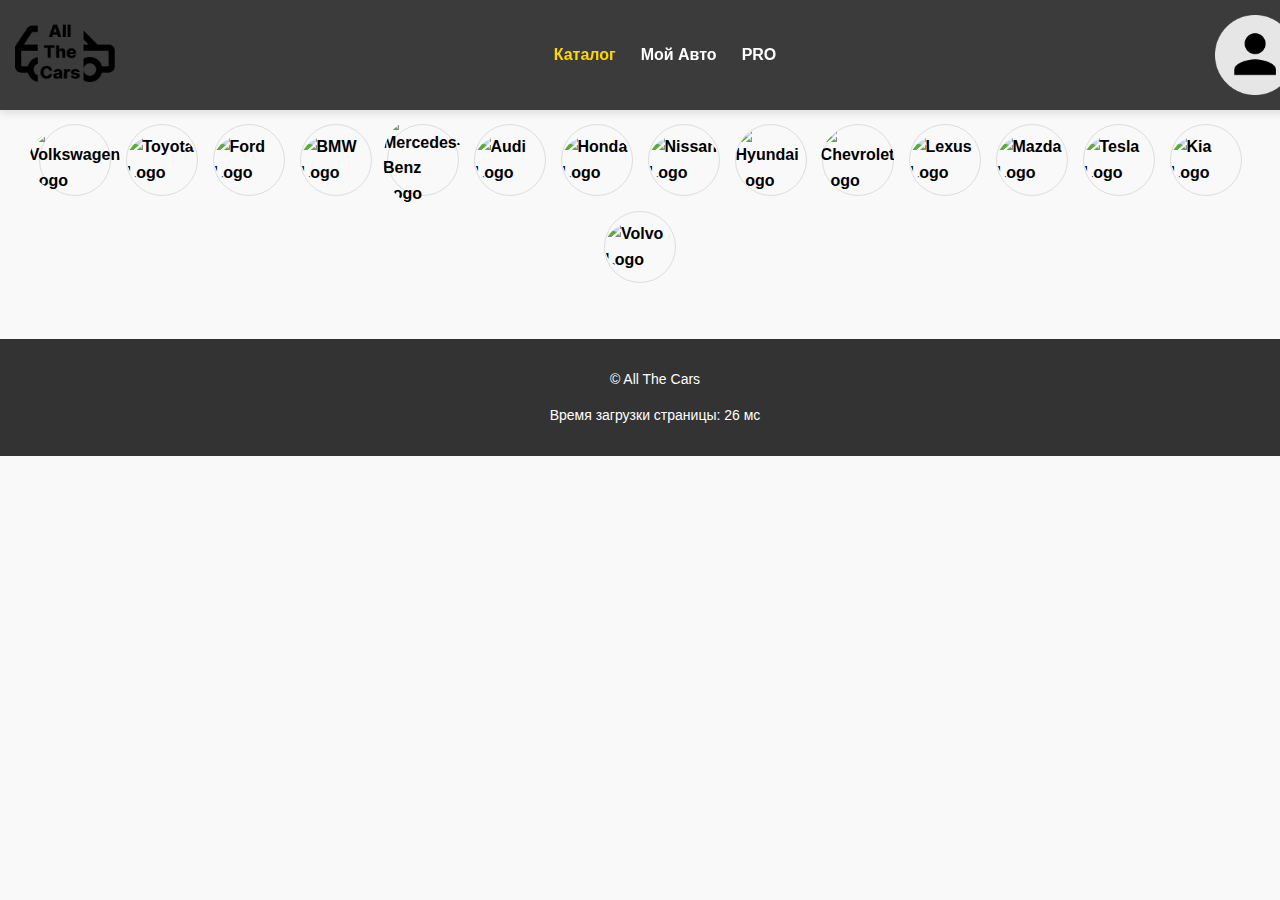
==== catalog.html @ 40840b54 "lab4" ====
<!DOCTYPE html>
<html lang="ru">
<head>
    <meta charset="UTF-8">
    <title>Каталог автомобилей</title>
    <link rel="stylesheet" href="styles.css">
    <script src="scripts/main.js" defer></script>
</head>
<body>
<header>
    <a href="index.html">
        <img src="Group%203.png" width="100" alt="Site logo">
    </a>
    <nav>
        <a href="catalog.html" class="active">Каталог</a>
        <a href="mycar.html">Мой Авто</a>
        <a href="pro.html">PRO</a>
    </nav>
    <img src="Group%201.png" width="80" alt="Avatar">
</header>
<main>
    <section>
        <h2>Выберите марку автомобиля</h2>
        <ul>
            <li><a href="volkswagen.html"><img src="https://cf-cdn-v6.volkswagen.at/media/Theme_MetaTags_OpenGraphImage_Component/40760-metaTags-ogImage/dh-1200-23ade3/2e1de91b/1714453782/VW_nbdLogo_reg_darkblue_digital_sRGB_1000px.png" width="50" alt="Volkswagen Logo"></a></li>
            <li><a href="toyota.html"><img src="https://www.batoturon.beget.app/uploads/1721655426225-toyota2.png" width="50" alt="Toyota Logo"></a></li>
            <li><a href="ford.html"><img src="https://1000logos.net/wp-content/uploads/2021/04/Ford-logo.png" width="50" alt="Ford Logo"></a></li>
            <li><a href="bmw.html"><img src="https://1000logos.net/wp-content/uploads/2021/05/BMW-logo.png" width="50" alt="BMW Logo"></a></li>
            <li><a href="mercedes.html"><img src="https://1000logos.net/wp-content/uploads/2021/06/Mercedes-Benz-logo.png" width="50" alt="Mercedes-Benz Logo"></a></li>
            <li><a href="audi.html"><img src="https://1000logos.net/wp-content/uploads/2018/01/Audi-Logo.png" width="50" alt="Audi Logo"></a></li>
            <li><a href="honda.html"><img src="https://1000logos.net/wp-content/uploads/2017/01/Honda-logo.png" width="50" alt="Honda Logo"></a></li>
            <li><a href="nissan.html"><img src="https://1000logos.net/wp-content/uploads/2021/04/Nissan-logo.png" width="50" alt="Nissan Logo"></a></li>
            <li><a href="hyundai.html"><img src="https://1000logos.net/wp-content/uploads/2017/03/Hyundai-Logo.png" width="50" alt="Hyundai Logo"></a></li>
            <li><a href="chevrolet.html"><img src="https://1000logos.net/wp-content/uploads/2018/01/Chevrolet-logo.png" width="50" alt="Chevrolet Logo"></a></li>
            <li><a href="lexus.html"><img src="https://1000logos.net/wp-content/uploads/2020/03/Lexus-Logo.png" width="50" alt="Lexus Logo"></a></li>
            <li><a href="mazda.html"><img src="https://1000logos.net/wp-content/uploads/2017/01/Mazda-logo.png" width="50" alt="Mazda Logo"></a></li>
            <li><a href="tesla.html"><img src="https://1000logos.net/wp-content/uploads/2017/03/Tesla-Logo.png" width="50" alt="Tesla Logo"></a></li>
            <li><a href="kia.html"><img src="https://1000logos.net/wp-content/uploads/2018/12/KIA-logo.png" width="50" alt="Kia Logo"></a></li>
            <li><a href="volvo.html"><img src="https://1000logos.net/wp-content/uploads/2017/05/Volvo-Logo.png" width="50" alt="Volvo Logo"></a></li>
        </ul>
    </section>
</main>
<footer>
    <p>&copy; All The Cars</p>
</footer>
</body>
</html>
---- styles.css ----
body {
    font-family: 'Roboto', sans-serif;
    background-color: #f9f9f9;
    color: #333;
    margin: 0;
    padding: 0;
    line-height: 1.6;
}

header {
    display: flex;
    justify-content: space-between;
    align-items: center;
    background-color: #3b3b3b;
    color: #fff;
    padding: 15px;
    box-shadow: 0 4px 8px rgba(0, 0, 0, 0.1);
    position: fixed;
    top: 0;
    width: 100%;
    z-index: 1000;
}

header nav {
    display: flex;
    gap: 25px;
}

header img {
    max-width: 100px;
}

nav a {
    text-decoration: none;
    color: #fff;
    font-weight: 600;
    font-size: 1rem;
}

nav a:hover {
    color: #FFD700;
    text-decoration: underline;
}

nav a.active {
    color: #FFD700;
}

.main-banner {
    background-color: #ffffff;
    padding: 30px;
    margin: 100px auto 20px;
    text-align: center;
    border-radius: 10px;
    box-shadow: 0 4px 10px rgba(0, 0, 0, 0.1);
    max-width: 800px;
}

.main-banner h1 {
    font-size: 2rem;
    font-weight: 700;
    color: #4e4e4e;
    margin-bottom: 10px;
}

.main-banner blockquote {
    font-size: 1.2rem;
    font-style: italic;
    color: #555;
    margin-top: 15px;
}

section {
    padding: 20px;
    margin: 20px 0;
}

section a {
    color: #000;
    text-decoration: none;
    font-weight: bold;
}

section h2 {
    font-size: 1.75rem;
    color: #333;
    font-weight: bold;
    text-align: center;
    margin-bottom: 15px;
    text-decoration: none;
}


ul {
    display: flex;
    flex-wrap: wrap;
    gap: 15px;
    list-style: none;
    padding: 0;
    justify-content: center;
}

ul li {
    border: 1px solid #ddd;
    border-radius: 50%;
    width: 70px;
    height: 70px;
    display: flex;
    align-items: center;
    justify-content: center;
    transition: transform 0.3s, box-shadow 0.3s;
}

ul li:hover {
    transform: scale(1.1);
    box-shadow: 0 4px 8px rgba(0, 0, 0, 0.2);
}

ul img {
    width: 100%;
    height: 100%;
    border-radius: 50%;
    object-fit: cover;
}

aside {
    background-color: #FFD700;
    padding: 15px;
    border-radius: 5px;
    font-style: italic;
    margin: 20px 0;
    color: #333;
    text-align: center;
}

.table-grid {
    width: 100%;
    border-collapse: collapse;
    margin: auto;
    max-width: 800px;
    background-color: #fff;
    box-shadow: 0 4px 8px rgba(0, 0, 0, 0.1);
}

thead th {
    background-color: #323232;
    color: #fff;
    padding: 10px;
    text-align: center;
    font-weight: bold;
}

tbody tr {
    background-color: #f9f9f9;
}

tbody tr:nth-child(even) {
    background-color: #fff;
}

tbody td {
    padding: 10px;
    border: 1px solid #ddd;
    text-align: center;
}

footer {
    background-color: #333;
    color: #fff;
    padding: 15px;
    text-align: center;
    font-size: 0.875rem;
    position: relative;
    bottom: 0;
    width: 100%;
}

/* Мобильные  */
@media screen and (max-width: 600px) {
    nav a {
        font-size: 0.9rem;
    }

    header img,
    footer {
        display: none;
    }

    .main-banner h1 {
        font-size: 1.5rem;
    }

    ul li {
        width: 50px;
        height: 50px;
    }
}

@media screen and (min-width: 1200px) {
    .main-banner {
        max-width: 1200px;
    }
}
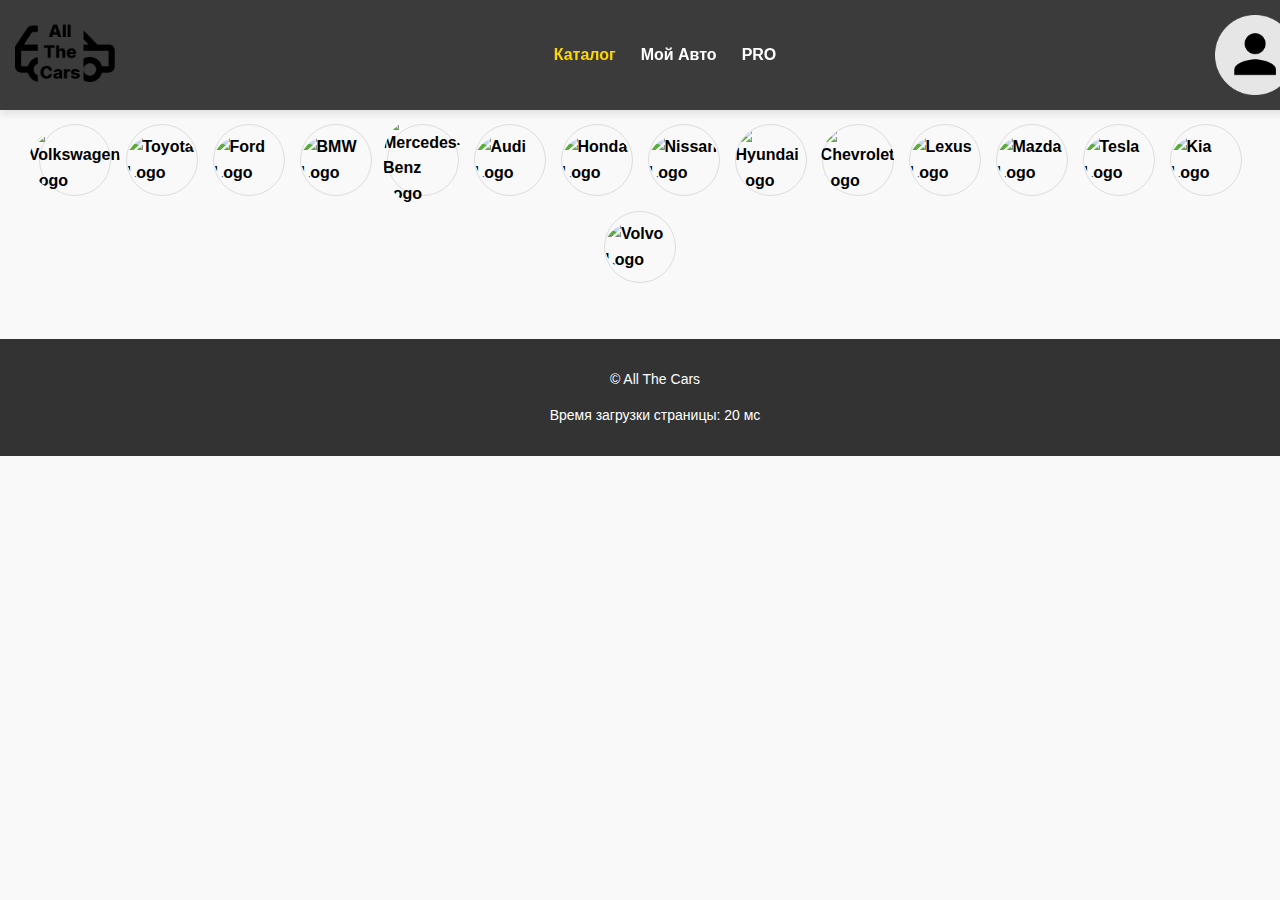
==== commit 796aa17c: "fix" ====
--- a/catalog.html
+++ b/catalog.html
@@ -12,7 +12,7 @@
         <img src="Group%203.png" width="100" alt="Site logo">
     </a>
     <nav>
-        <a href="catalog.html" class="active">Каталог</a>
+        <a href="catalog.html" >Каталог</a>
         <a href="mycar.html">Мой Авто</a>
         <a href="pro.html">PRO</a>
     </nav>
--- a/styles.css
+++ b/styles.css
@@ -37,6 +37,11 @@
     font-size: 1rem;
 }
 
+nav a.active {
+    color: #FFD700;
+    font-weight: bold;
+}
+
 nav a:hover {
     color: #FFD700;
     text-decoration: underline;
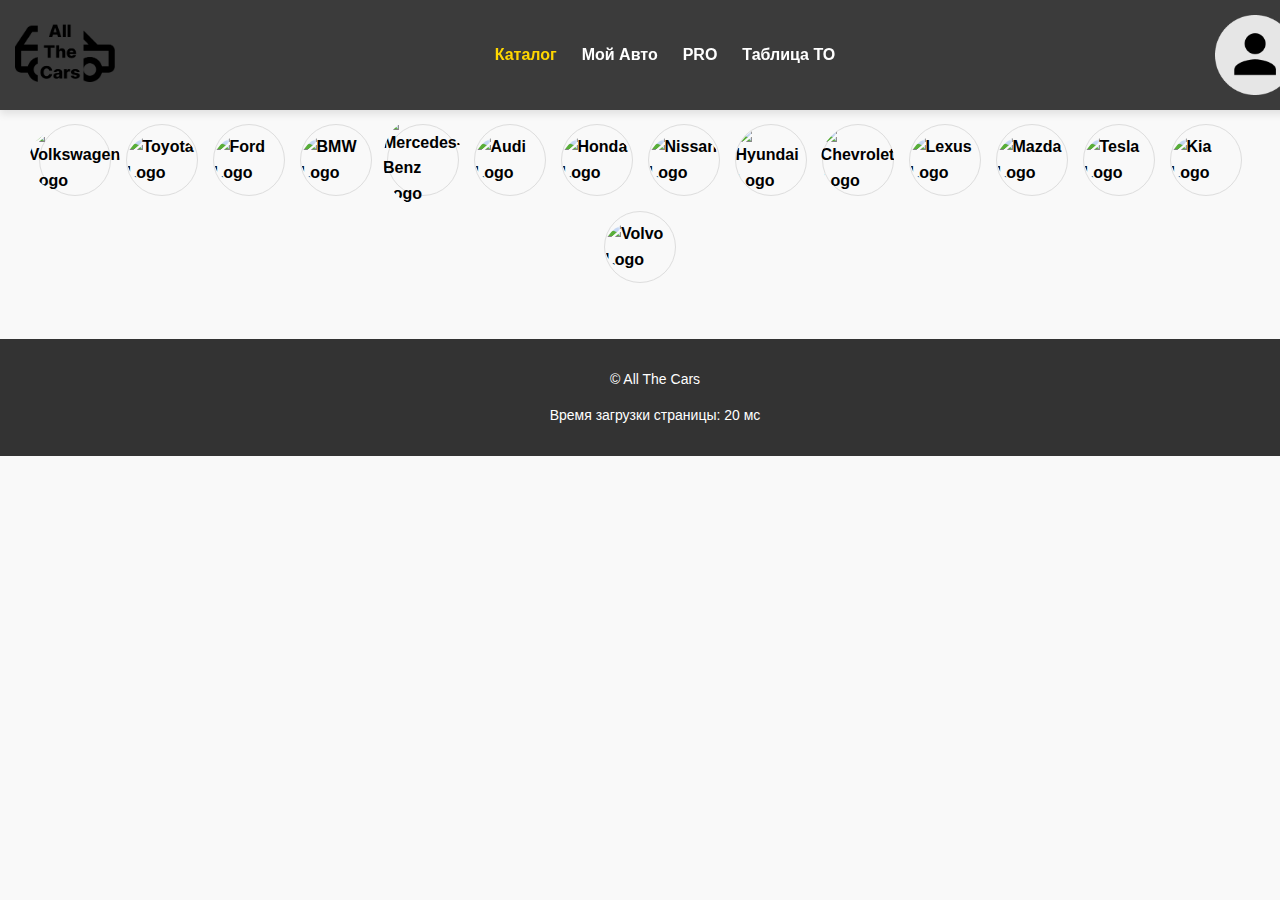
==== commit 72227d97: "lab5" ====
--- a/catalog.html
+++ b/catalog.html
@@ -12,9 +12,10 @@
         <img src="Group%203.png" width="100" alt="Site logo">
     </a>
     <nav>
-        <a href="catalog.html" >Каталог</a>
+        <a href="catalog.html">Каталог</a>
         <a href="mycar.html">Мой Авто</a>
         <a href="pro.html">PRO</a>
+        <a href="constructor.html">Таблица ТО</a>
     </nav>
     <img src="Group%201.png" width="80" alt="Avatar">
 </header>
@@ -22,21 +23,32 @@
     <section>
         <h2>Выберите марку автомобиля</h2>
         <ul>
-            <li><a href="volkswagen.html"><img src="https://cf-cdn-v6.volkswagen.at/media/Theme_MetaTags_OpenGraphImage_Component/40760-metaTags-ogImage/dh-1200-23ade3/2e1de91b/1714453782/VW_nbdLogo_reg_darkblue_digital_sRGB_1000px.png" width="50" alt="Volkswagen Logo"></a></li>
-            <li><a href="toyota.html"><img src="https://www.batoturon.beget.app/uploads/1721655426225-toyota2.png" width="50" alt="Toyota Logo"></a></li>
-            <li><a href="ford.html"><img src="https://1000logos.net/wp-content/uploads/2021/04/Ford-logo.png" width="50" alt="Ford Logo"></a></li>
-            <li><a href="bmw.html"><img src="https://1000logos.net/wp-content/uploads/2021/05/BMW-logo.png" width="50" alt="BMW Logo"></a></li>
-            <li><a href="mercedes.html"><img src="https://1000logos.net/wp-content/uploads/2021/06/Mercedes-Benz-logo.png" width="50" alt="Mercedes-Benz Logo"></a></li>
-            <li><a href="audi.html"><img src="https://1000logos.net/wp-content/uploads/2018/01/Audi-Logo.png" width="50" alt="Audi Logo"></a></li>
-            <li><a href="honda.html"><img src="https://1000logos.net/wp-content/uploads/2017/01/Honda-logo.png" width="50" alt="Honda Logo"></a></li>
-            <li><a href="nissan.html"><img src="https://1000logos.net/wp-content/uploads/2021/04/Nissan-logo.png" width="50" alt="Nissan Logo"></a></li>
-            <li><a href="hyundai.html"><img src="https://1000logos.net/wp-content/uploads/2017/03/Hyundai-Logo.png" width="50" alt="Hyundai Logo"></a></li>
-            <li><a href="chevrolet.html"><img src="https://1000logos.net/wp-content/uploads/2018/01/Chevrolet-logo.png" width="50" alt="Chevrolet Logo"></a></li>
-            <li><a href="lexus.html"><img src="https://1000logos.net/wp-content/uploads/2020/03/Lexus-Logo.png" width="50" alt="Lexus Logo"></a></li>
-            <li><a href="mazda.html"><img src="https://1000logos.net/wp-content/uploads/2017/01/Mazda-logo.png" width="50" alt="Mazda Logo"></a></li>
-            <li><a href="tesla.html"><img src="https://1000logos.net/wp-content/uploads/2017/03/Tesla-Logo.png" width="50" alt="Tesla Logo"></a></li>
-            <li><a href="kia.html"><img src="https://1000logos.net/wp-content/uploads/2018/12/KIA-logo.png" width="50" alt="Kia Logo"></a></li>
-            <li><a href="volvo.html"><img src="https://1000logos.net/wp-content/uploads/2017/05/Volvo-Logo.png" width="50" alt="Volvo Logo"></a></li>
+            <li><a href="#" data-url="https://1000logos.net/volkswagen-logo/"><img src="" width="50"
+                                                                                   alt="Volkswagen Logo"></a></li>
+            <li><a href="#" data-url="https://1000logos.net/toyota-logo/"><img src="" width="50" alt="Toyota Logo"></a>
+            </li>
+            <li><a href="#" data-url="https://1000logos.net/ford-logo/"><img src="" width="50" alt="Ford Logo"></a></li>
+            <li><a href="#" data-url="https://1000logos.net/bmw-logo/"><img src="" width="50" alt="BMW Logo"></a></li>
+            <li><a href="#" data-url="https://1000logos.net/mercedes-logo/"><img src="" width="50"
+                                                                                 alt="Mercedes-Benz Logo"></a></li>
+            <li><a href="#" data-url="https://1000logos.net/audi-logo/"><img src="" width="50" alt="Audi Logo"></a></li>
+            <li><a href="#" data-url="https://1000logos.net/honda-logo/"><img src="" width="50" alt="Honda Logo"></a>
+            </li>
+            <li><a href="#" data-url="https://1000logos.net/nissan-logo/"><img src="" width="50" alt="Nissan Logo"></a>
+            </li>
+            <li><a href="#" data-url="https://1000logos.net/hyundai-logo/"><img src="" width="50"
+                                                                                alt="Hyundai Logo"></a></li>
+            <li><a href="#" data-url="https://1000logos.net/chevrolet-logo/"><img src="" width="50"
+                                                                                  alt="Chevrolet Logo"></a></li>
+            <li><a href="#" data-url="https://1000logos.net/lexus-logo/"><img src="" width="50" alt="Lexus Logo"></a>
+            </li>
+            <li><a href="#" data-url="https://1000logos.net/mazda-logo/"><img src="" width="50" alt="Mazda Logo"></a>
+            </li>
+            <li><a href="#" data-url="https://1000logos.net/tesla-logo/"><img src="" width="50" alt="Tesla Logo"></a>
+            </li>
+            <li><a href="#" data-url="https://1000logos.net/kia-logo/"><img src="" width="50" alt="Kia Logo"></a></li>
+            <li><a href="#" data-url="https://1000logos.net/volvo-logo/"><img src="" width="50" alt="Volvo Logo"></a>
+            </li>
         </ul>
     </section>
 </main>
--- a/styles.css
+++ b/styles.css
@@ -24,6 +24,8 @@
 header nav {
     display: flex;
     gap: 25px;
+    justify-content: space-between;
+    align-items: center;
 }
 
 header img {
@@ -180,10 +182,13 @@
     width: 100%;
 }
 
-/* Мобильные  */
+
+
 @media screen and (max-width: 600px) {
-    nav a {
-        font-size: 0.9rem;
+    header nav {
+        margin: 0 auto;
+        display: flex;
+        justify-content: center;
     }
 
     header img,
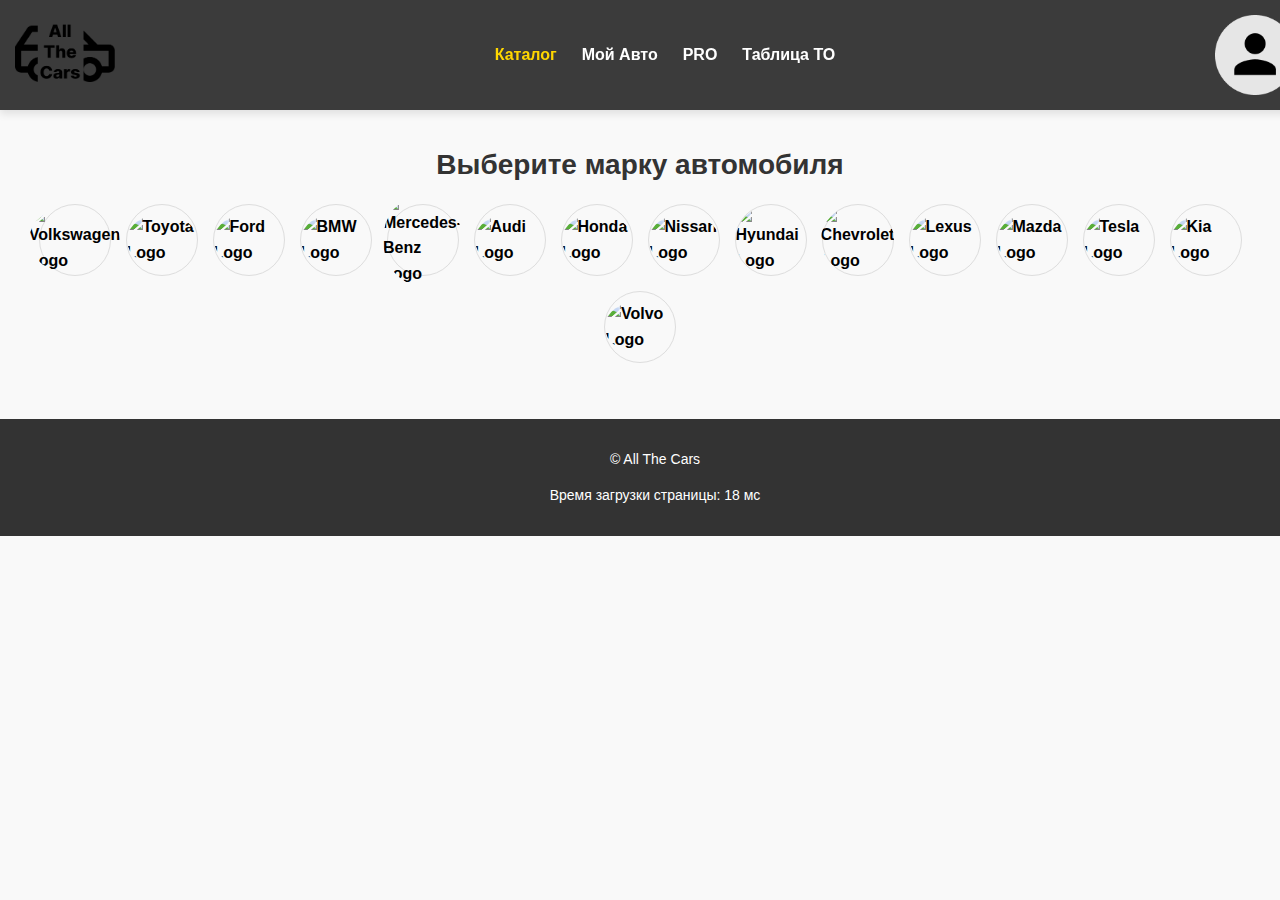
==== commit 67e942fd: "lab 6" ====
--- a/catalog.html
+++ b/catalog.html
@@ -17,7 +17,7 @@
         <a href="pro.html">PRO</a>
         <a href="constructor.html">Таблица ТО</a>
     </nav>
-    <img src="Group%201.png" width="80" alt="Avatar">
+    <img id="profile-icon" src="Group%201.png" width="80" alt="Avatar">
 </header>
 <main>
     <section>
--- a/styles.css
+++ b/styles.css
@@ -53,10 +53,14 @@
     color: #FFD700;
 }
 
+main {
+    margin-top: 100px;
+}
+
 .main-banner {
     background-color: #ffffff;
     padding: 30px;
-    margin: 100px auto 20px;
+    margin: 100px 80px 20px;
     text-align: center;
     border-radius: 10px;
     box-shadow: 0 4px 10px rgba(0, 0, 0, 0.1);
@@ -171,6 +175,23 @@
     text-align: center;
 }
 
+.preloader {
+    margin-top: 100px;
+    font-size: 1.5rem;
+    color: #333;
+    text-align: center;
+    animation: blink 1.5s infinite;
+}
+
+@keyframes blink {
+    0%, 100% {
+        opacity: 1;
+    }
+    50% {
+        opacity: 0.5;
+    }
+}
+
 footer {
     background-color: #333;
     color: #fff;
@@ -181,7 +202,6 @@
     bottom: 0;
     width: 100%;
 }
-
 
 
 @media screen and (max-width: 600px) {
@@ -196,6 +216,10 @@
         display: none;
     }
 
+    main {
+        margin-top: 40px;
+    }
+
     .main-banner h1 {
         font-size: 1.5rem;
     }
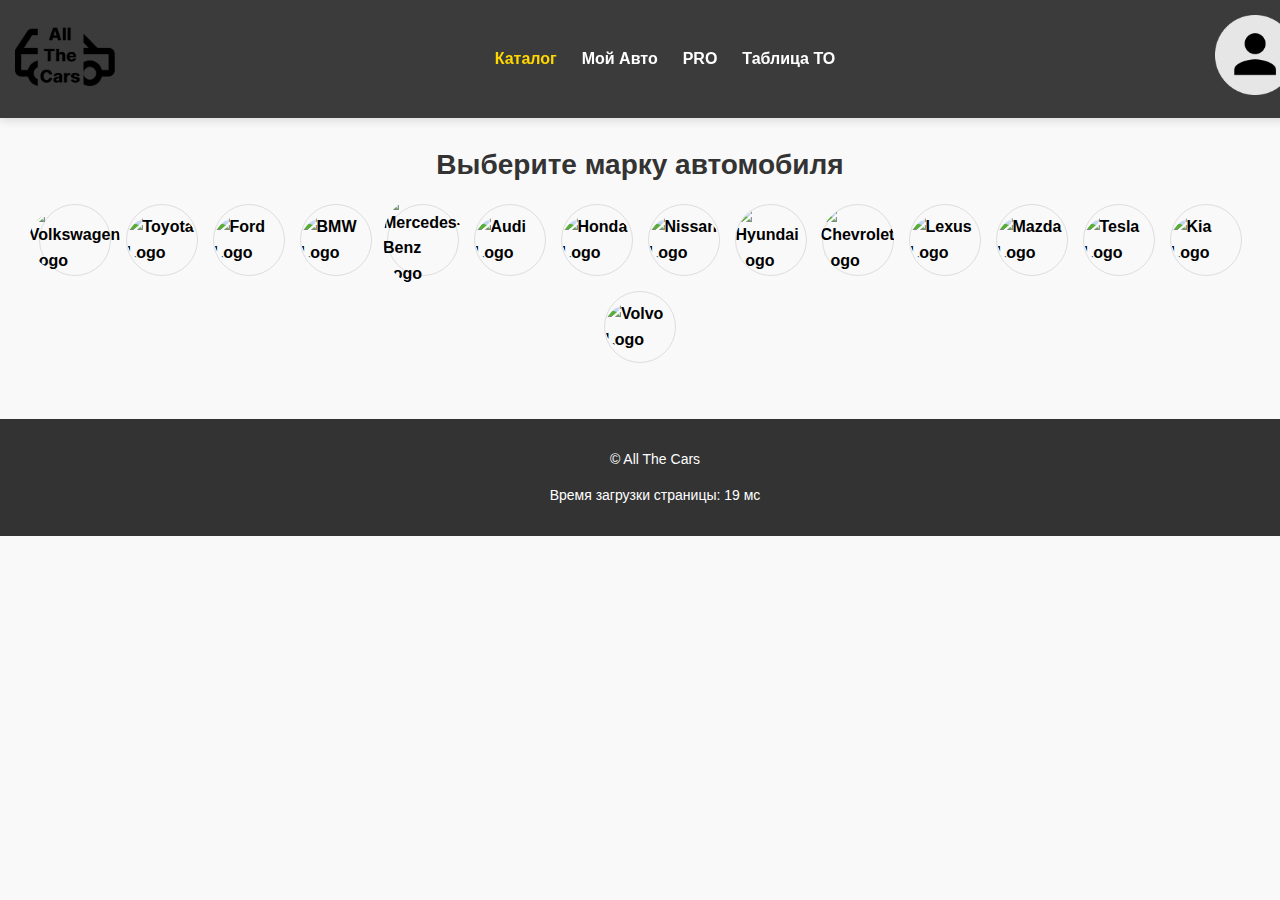
==== commit b1e68da7: "lab 6" ====
--- a/catalog.html
+++ b/catalog.html
@@ -17,8 +17,9 @@
         <a href="pro.html">PRO</a>
         <a href="constructor.html">Таблица ТО</a>
     </nav>
-    <img id="profile-icon" src="Group%201.png" width="80" alt="Avatar">
-</header>
+    <a href="profile.html">
+        <img id="profile-icon" src="Group%201.png" width="80" alt="Avatar">
+    </a></header>
 <main>
     <section>
         <h2>Выберите марку автомобиля</h2>
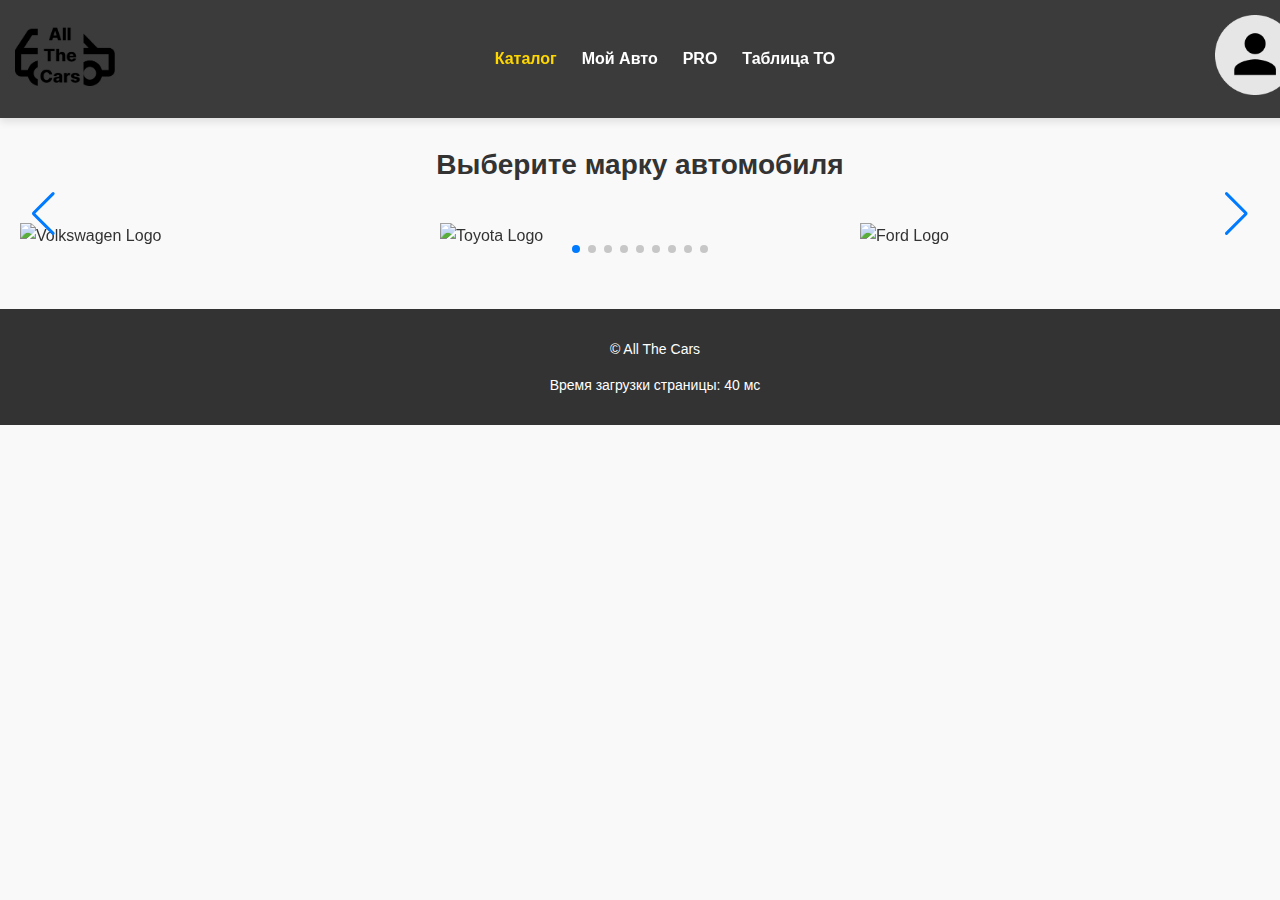
==== commit 827d8e2d: "lab 7" ====
--- a/catalog.html
+++ b/catalog.html
@@ -4,6 +4,10 @@
     <meta charset="UTF-8">
     <title>Каталог автомобилей</title>
     <link rel="stylesheet" href="styles.css">
+
+    <link rel="stylesheet" href="https://unpkg.com/swiper/swiper-bundle.min.css">
+
+    <script src="https://unpkg.com/swiper/swiper-bundle.min.js" defer></script>
     <script src="scripts/main.js" defer></script>
 </head>
 <body>
@@ -12,45 +16,44 @@
         <img src="Group%203.png" width="100" alt="Site logo">
     </a>
     <nav>
-        <a href="catalog.html">Каталог</a>
+        <a href="catalog.html" class="active">Каталог</a>
         <a href="mycar.html">Мой Авто</a>
         <a href="pro.html">PRO</a>
         <a href="constructor.html">Таблица ТО</a>
     </nav>
     <a href="profile.html">
         <img id="profile-icon" src="Group%201.png" width="80" alt="Avatar">
-    </a></header>
+    </a>
+</header>
 <main>
     <section>
         <h2>Выберите марку автомобиля</h2>
-        <ul>
-            <li><a href="#" data-url="https://1000logos.net/volkswagen-logo/"><img src="" width="50"
-                                                                                   alt="Volkswagen Logo"></a></li>
-            <li><a href="#" data-url="https://1000logos.net/toyota-logo/"><img src="" width="50" alt="Toyota Logo"></a>
-            </li>
-            <li><a href="#" data-url="https://1000logos.net/ford-logo/"><img src="" width="50" alt="Ford Logo"></a></li>
-            <li><a href="#" data-url="https://1000logos.net/bmw-logo/"><img src="" width="50" alt="BMW Logo"></a></li>
-            <li><a href="#" data-url="https://1000logos.net/mercedes-logo/"><img src="" width="50"
-                                                                                 alt="Mercedes-Benz Logo"></a></li>
-            <li><a href="#" data-url="https://1000logos.net/audi-logo/"><img src="" width="50" alt="Audi Logo"></a></li>
-            <li><a href="#" data-url="https://1000logos.net/honda-logo/"><img src="" width="50" alt="Honda Logo"></a>
-            </li>
-            <li><a href="#" data-url="https://1000logos.net/nissan-logo/"><img src="" width="50" alt="Nissan Logo"></a>
-            </li>
-            <li><a href="#" data-url="https://1000logos.net/hyundai-logo/"><img src="" width="50"
-                                                                                alt="Hyundai Logo"></a></li>
-            <li><a href="#" data-url="https://1000logos.net/chevrolet-logo/"><img src="" width="50"
-                                                                                  alt="Chevrolet Logo"></a></li>
-            <li><a href="#" data-url="https://1000logos.net/lexus-logo/"><img src="" width="50" alt="Lexus Logo"></a>
-            </li>
-            <li><a href="#" data-url="https://1000logos.net/mazda-logo/"><img src="" width="50" alt="Mazda Logo"></a>
-            </li>
-            <li><a href="#" data-url="https://1000logos.net/tesla-logo/"><img src="" width="50" alt="Tesla Logo"></a>
-            </li>
-            <li><a href="#" data-url="https://1000logos.net/kia-logo/"><img src="" width="50" alt="Kia Logo"></a></li>
-            <li><a href="#" data-url="https://1000logos.net/volvo-logo/"><img src="" width="50" alt="Volvo Logo"></a>
-            </li>
-        </ul>
+        <div class="swiper-container">
+            <div class="swiper-wrapper">
+                <div class="swiper-slide"><img
+                        src="https://1000logos.net/wp-content/uploads/2017/06/Volkswagen-logo.png" alt="Volkswagen Logo"
+                        width="100"></div>
+                <div class="swiper-slide"><img src="https://1000logos.net/wp-content/uploads/2017/06/Toyota-logo.png"
+                                               alt="Toyota Logo" width="100"></div>
+                <div class="swiper-slide"><img src="https://1000logos.net/wp-content/uploads/2017/06/Ford-logo.png"
+                                               alt="Ford Logo" width="100"></div>
+                <div class="swiper-slide"><img src="https://1000logos.net/wp-content/uploads/2017/06/BMW-logo.png"
+                                               alt="BMW Logo" width="100"></div>
+                <div class="swiper-slide"><img src="https://1000logos.net/wp-content/uploads/2017/06/Mercedes-logo.png"
+                                               alt="Mercedes-Benz Logo" width="100"></div>
+                <div class="swiper-slide"><img src="https://1000logos.net/wp-content/uploads/2017/06/Audi-logo.png"
+                                               alt="Audi Logo" width="100"></div>
+                <div class="swiper-slide"><img src="https://1000logos.net/wp-content/uploads/2017/06/Honda-logo.png"
+                                               alt="Honda Logo" width="100"></div>
+                <div class="swiper-slide"><img src="https://1000logos.net/wp-content/uploads/2017/06/Nissan-logo.png"
+                                               alt="Nissan Logo" width="100"></div>
+                <div class="swiper-slide"><img src="https://1000logos.net/wp-content/uploads/2017/06/Hyundai-logo.png"
+                                               alt="Hyundai Logo" width="100"></div>
+            </div>
+            <div class="swiper-button-next"></div>
+            <div class="swiper-button-prev"></div>
+            <div class="swiper-pagination"></div>
+        </div>
     </section>
 </main>
 <footer>
--- a/styles.css
+++ b/styles.css
@@ -203,6 +203,36 @@
     width: 100%;
 }
 
+.swiper-container {
+    width: 100%;
+    padding: 20px 0;
+    position: relative;
+}
+
+.swiper-button-next,
+.swiper-button-prev {
+    position: relative;
+    top: 50%;
+    transform: translateY(-50%);
+    z-index: 10;
+}
+
+.swiper-button-prev {
+    left: 10px;
+}
+
+.swiper-button-next {
+    right: 10px;
+}
+
+.swiper-pagination {
+    position: absolute;
+    bottom: 10px;
+    text-align: center;
+    width: 100%;
+    z-index: 10;
+}
+
 
 @media screen and (max-width: 600px) {
     header nav {
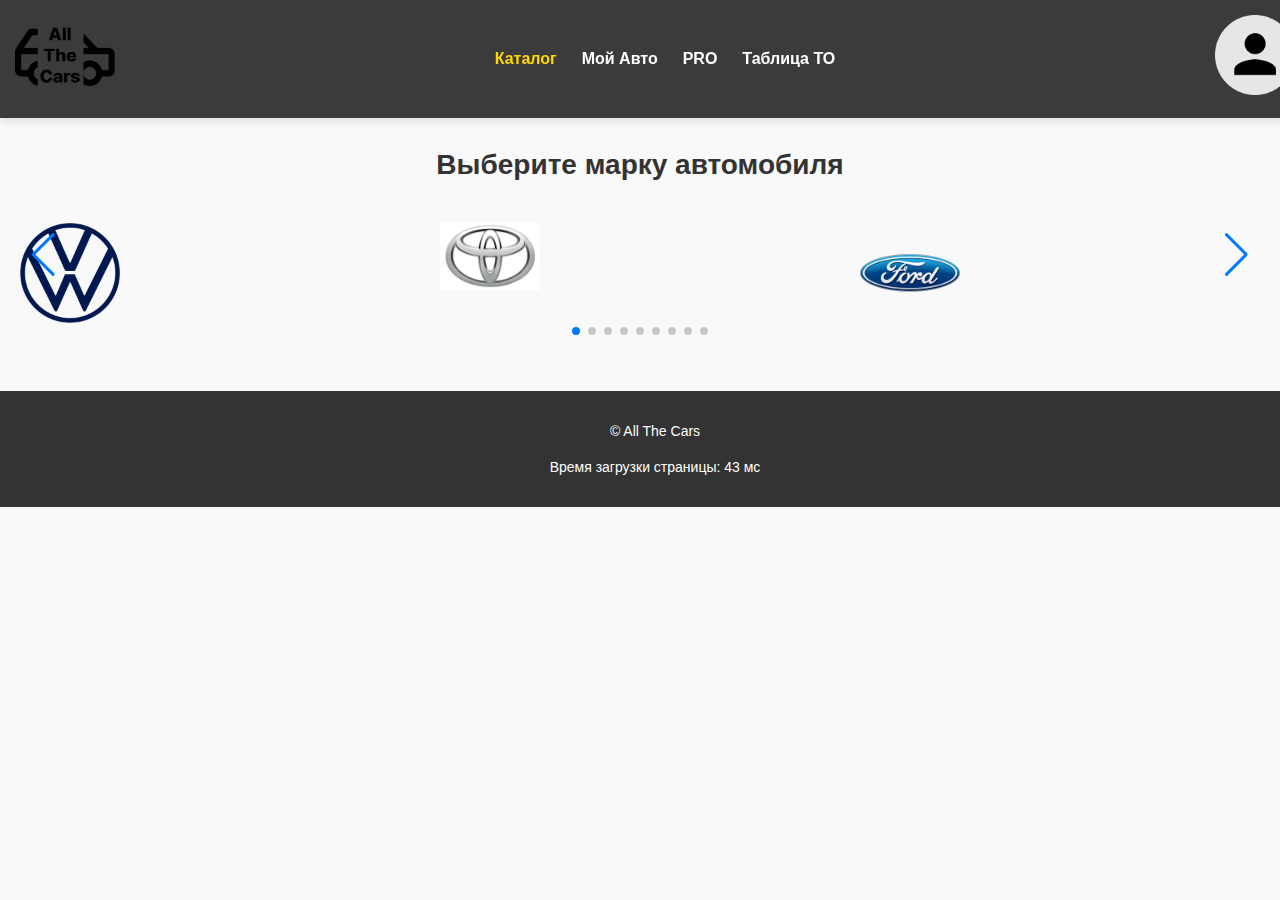
==== commit 793e86db: "fix" ====
--- a/catalog.html
+++ b/catalog.html
@@ -31,23 +31,23 @@
         <div class="swiper-container">
             <div class="swiper-wrapper">
                 <div class="swiper-slide"><img
-                        src="https://1000logos.net/wp-content/uploads/2017/06/Volkswagen-logo.png" alt="Volkswagen Logo"
+                        src="volkswagen.png" alt="Volkswagen Logo"
                         width="100"></div>
-                <div class="swiper-slide"><img src="https://1000logos.net/wp-content/uploads/2017/06/Toyota-logo.png"
+                <div class="swiper-slide"><img src="toyota.png"
                                                alt="Toyota Logo" width="100"></div>
-                <div class="swiper-slide"><img src="https://1000logos.net/wp-content/uploads/2017/06/Ford-logo.png"
+                <div class="swiper-slide"><img src="ford.png"
                                                alt="Ford Logo" width="100"></div>
-                <div class="swiper-slide"><img src="https://1000logos.net/wp-content/uploads/2017/06/BMW-logo.png"
+                <div class="swiper-slide"><img src="bmw.png"
                                                alt="BMW Logo" width="100"></div>
-                <div class="swiper-slide"><img src="https://1000logos.net/wp-content/uploads/2017/06/Mercedes-logo.png"
+                <div class="swiper-slide"><img src="mercedes.png"
                                                alt="Mercedes-Benz Logo" width="100"></div>
-                <div class="swiper-slide"><img src="https://1000logos.net/wp-content/uploads/2017/06/Audi-logo.png"
+                <div class="swiper-slide"><img src="audi.png"
                                                alt="Audi Logo" width="100"></div>
-                <div class="swiper-slide"><img src="https://1000logos.net/wp-content/uploads/2017/06/Honda-logo.png"
+                <div class="swiper-slide"><img src="honda.png"
                                                alt="Honda Logo" width="100"></div>
-                <div class="swiper-slide"><img src="https://1000logos.net/wp-content/uploads/2017/06/Nissan-logo.png"
+                <div class="swiper-slide"><img src="nissan.png"
                                                alt="Nissan Logo" width="100"></div>
-                <div class="swiper-slide"><img src="https://1000logos.net/wp-content/uploads/2017/06/Hyundai-logo.png"
+                <div class="swiper-slide"><img src="hyundai.png"
                                                alt="Hyundai Logo" width="100"></div>
             </div>
             <div class="swiper-button-next"></div>
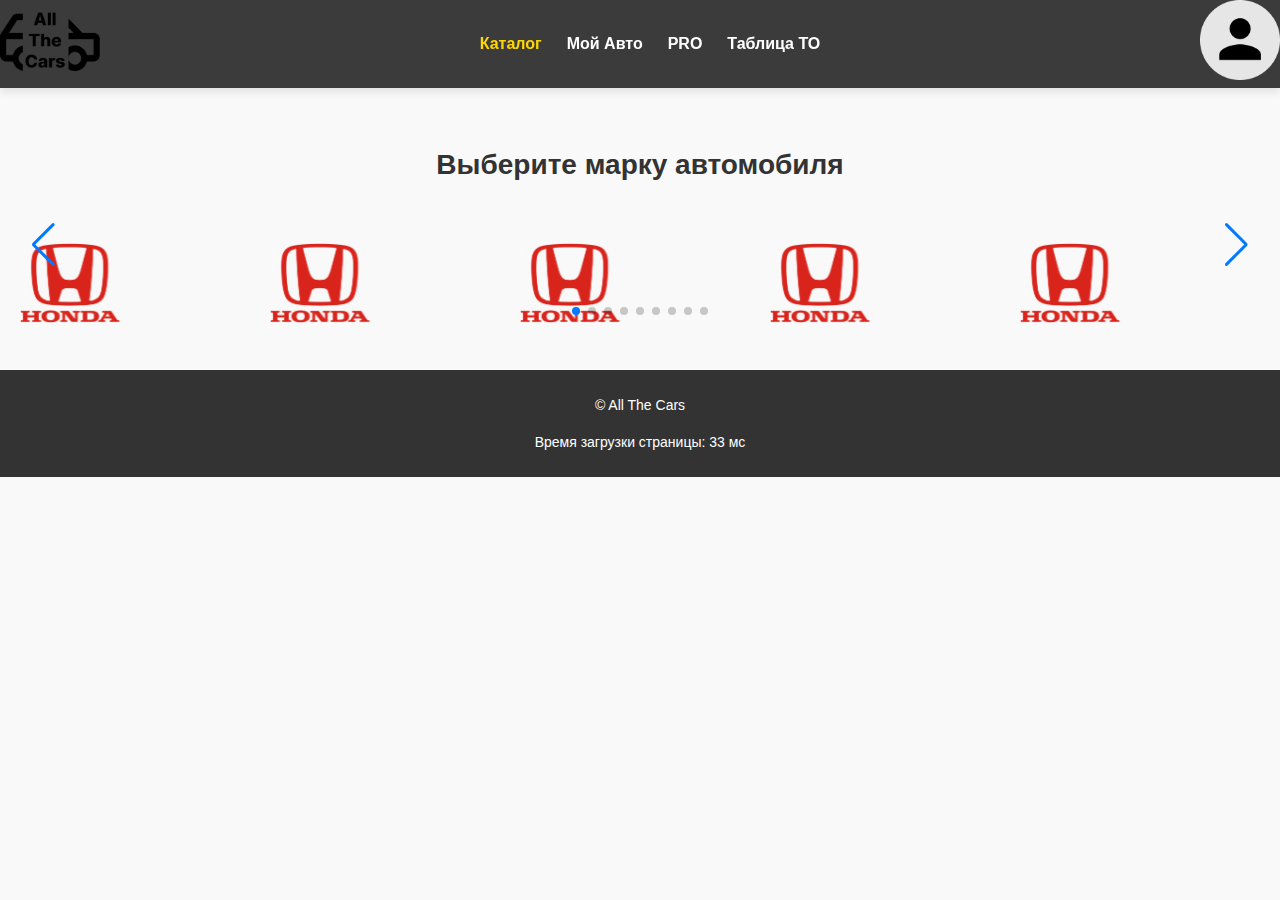
==== commit 3a4d540b: "fix" ====
--- a/catalog.html
+++ b/catalog.html
@@ -31,23 +31,23 @@
         <div class="swiper-container">
             <div class="swiper-wrapper">
                 <div class="swiper-slide"><img
-                        src="volkswagen.png" alt="Volkswagen Logo"
+                        src="honda.png" alt="Volkswagen Logo"
                         width="100"></div>
-                <div class="swiper-slide"><img src="toyota.png"
+                <div class="swiper-slide"><img src="honda.png"
                                                alt="Toyota Logo" width="100"></div>
-                <div class="swiper-slide"><img src="ford.png"
+                <div class="swiper-slide"><img src="honda.png"
                                                alt="Ford Logo" width="100"></div>
-                <div class="swiper-slide"><img src="bmw.png"
+                <div class="swiper-slide"><img src="honda.png"
                                                alt="BMW Logo" width="100"></div>
-                <div class="swiper-slide"><img src="mercedes.png"
+                <div class="swiper-slide"><img src="honda.png"
                                                alt="Mercedes-Benz Logo" width="100"></div>
-                <div class="swiper-slide"><img src="audi.png"
+                <div class="swiper-slide"><img src="honda.png"
                                                alt="Audi Logo" width="100"></div>
                 <div class="swiper-slide"><img src="honda.png"
                                                alt="Honda Logo" width="100"></div>
-                <div class="swiper-slide"><img src="nissan.png"
+                <div class="swiper-slide"><img src="honda.png"
                                                alt="Nissan Logo" width="100"></div>
-                <div class="swiper-slide"><img src="hyundai.png"
+                <div class="swiper-slide"><img src="honda.png"
                                                alt="Hyundai Logo" width="100"></div>
             </div>
             <div class="swiper-button-next"></div>
--- a/styles.css
+++ b/styles.css
@@ -13,7 +13,6 @@
     align-items: center;
     background-color: #3b3b3b;
     color: #fff;
-    padding: 15px;
     box-shadow: 0 4px 8px rgba(0, 0, 0, 0.1);
     position: fixed;
     top: 0;
@@ -195,9 +194,10 @@
 footer {
     background-color: #333;
     color: #fff;
-    padding: 15px;
     text-align: center;
     font-size: 0.875rem;
+    padding-top: 10px;
+    padding-bottom: 10px;
     position: relative;
     bottom: 0;
     width: 100%;
@@ -205,8 +205,9 @@
 
 .swiper-container {
     width: 100%;
-    padding: 20px 0;
-    position: relative;
+    padding-top: 40px;
+    position: relative;
+    overflow: hidden;
 }
 
 .swiper-button-next,
@@ -217,16 +218,8 @@
     z-index: 10;
 }
 
-.swiper-button-prev {
-    left: 10px;
-}
-
-.swiper-button-next {
-    right: 10px;
-}
-
 .swiper-pagination {
-    position: absolute;
+    position: relative;
     bottom: 10px;
     text-align: center;
     width: 100%;
